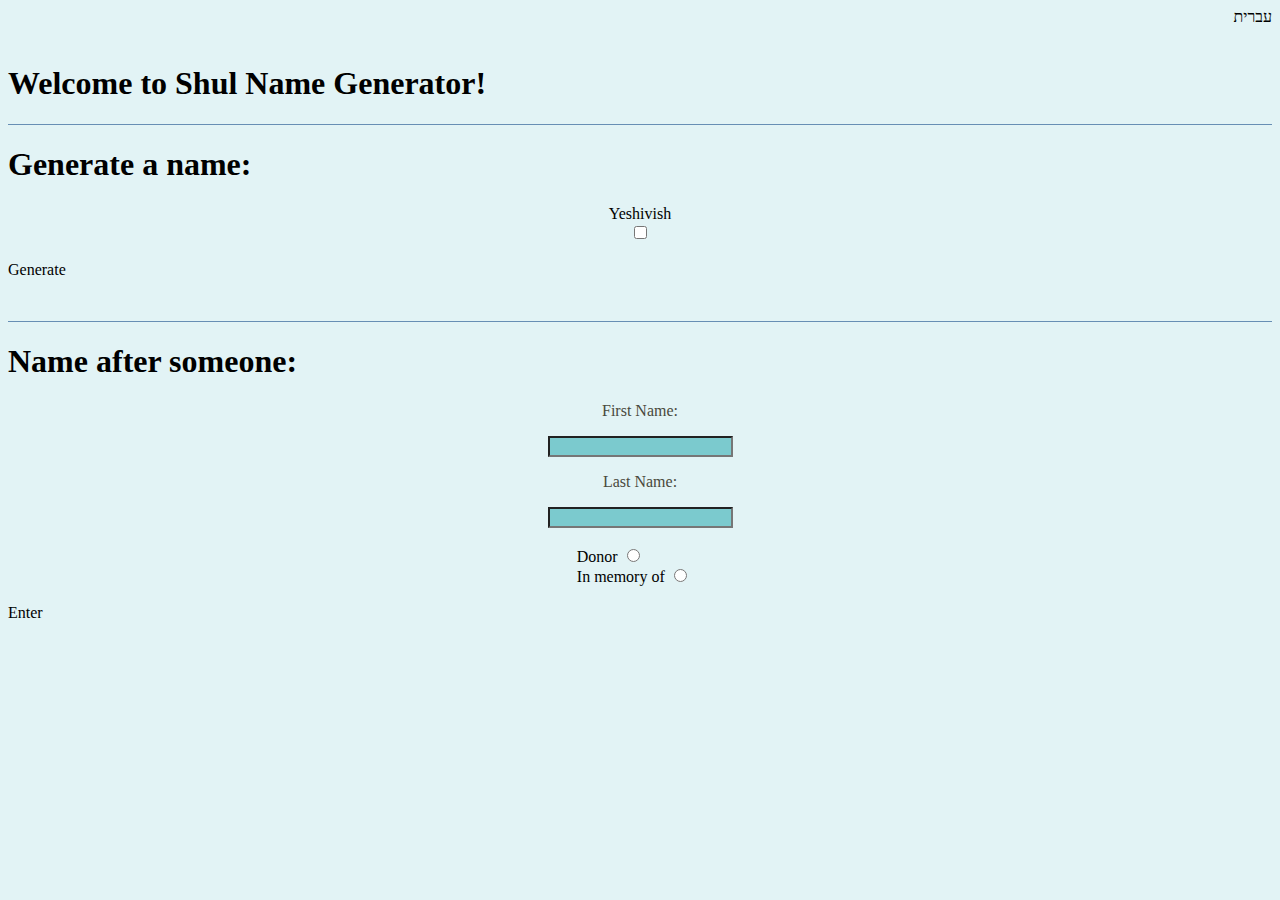
==== languages/eng.html @ 95158d9c "copy button" ====
<!doctype html>

<html>
    <head>
        <meta charset="utf-8">

        <title>Shul name generator</title>

        <!-- Load external CSS styles -->
        <link rel="stylesheet" href="../styles.css" type = "text/css">
        <script type = "text/javascript" src="../scripts/engscripts.js"></script>
        <meta name="viewport" content = "width = device-width, initial-scale=1">
    </head>

    <body style="background-color:#e2f3f5">
        <a onclick = "open_heb()" class="btn41-43 btn-41" style="float: right;height: 20px;">עברית</a>
        <br>
        <br>
        <h1>Welcome to Shul Name Generator!</h1>
        <hr style="background-color: #678eb4; height: 1px; border: 0;">
        <h1>Generate a name:</h1>
        <div style="text-align: center;">
            <div class="badge">Yeshivish</div>
            <label class="toggler-wrapper style-1">
              <input type="checkbox" id = "myCheck" onclick="checkbox()">
              <div class="toggler-slider">
                <div class="toggler-knob"></div>
              </div>
            </label>
        </div>
        <br>
        <a onclick = "generator1()"  class="btn41-43 btn-41">
        Generate
        </a>
        <p style = "text-align:center;color: #100b8c;"; id = "result"></p>
        <p style = "text-align:center;color: #49493c;" id = "memory"></p>
        <p style = "text-align:center;color: #100b8c;"; id = "donor"></p>
        <a onclick = "copy_text(result.innerHTML)"  class="btn41-43 btn-41" id = "copy_button" style = "visibility: hidden">
            copy shul name
        </a>
        <hr style="background-color: #678eb4; height: 1px; border: 0;">
        <h1>Name after someone:</h1>
        <p style="text-align:center;color:#49493c ;";>First Name:</p>
        <input type="text" lang = "he" id="f_name" value="" style="display:block;margin:0 auto;background-color:#7bcace;color:#100b8c">
        <p style="text-align:center;color: #49493c;">Last Name:</p>
        <input type="text" lang = "he" id="l_name" value="" style="display:block;margin:0 auto;background-color:#7bcace;color:#100b8c">
        <br>
        <div class="checkboxes" style = "margin-left: 45%;">
            <label class="container">Donor
                <input type="radio" name = "radio" value="unchecked" id = "isdonor" style="border-radius:25px">
                <span class="checkmark"></span>
            </label>
        </div>
        <div class="checkboxes" style = "margin-left: 45%;">
            <label class="container">In memory of
                <input type="radio" value="unchecked" name="radio" id = "isdead">
                <span class="checkmark"></span>
            </label>
        </div>
        <br>
        <a onclick = "two_things()"  class="btn41-43 btn-41">
        Enter
        </a>
        <!-- Load external JavaScript -->
        <script src="../scripts/engscripts.js"></script>
        
    </body>

</html>
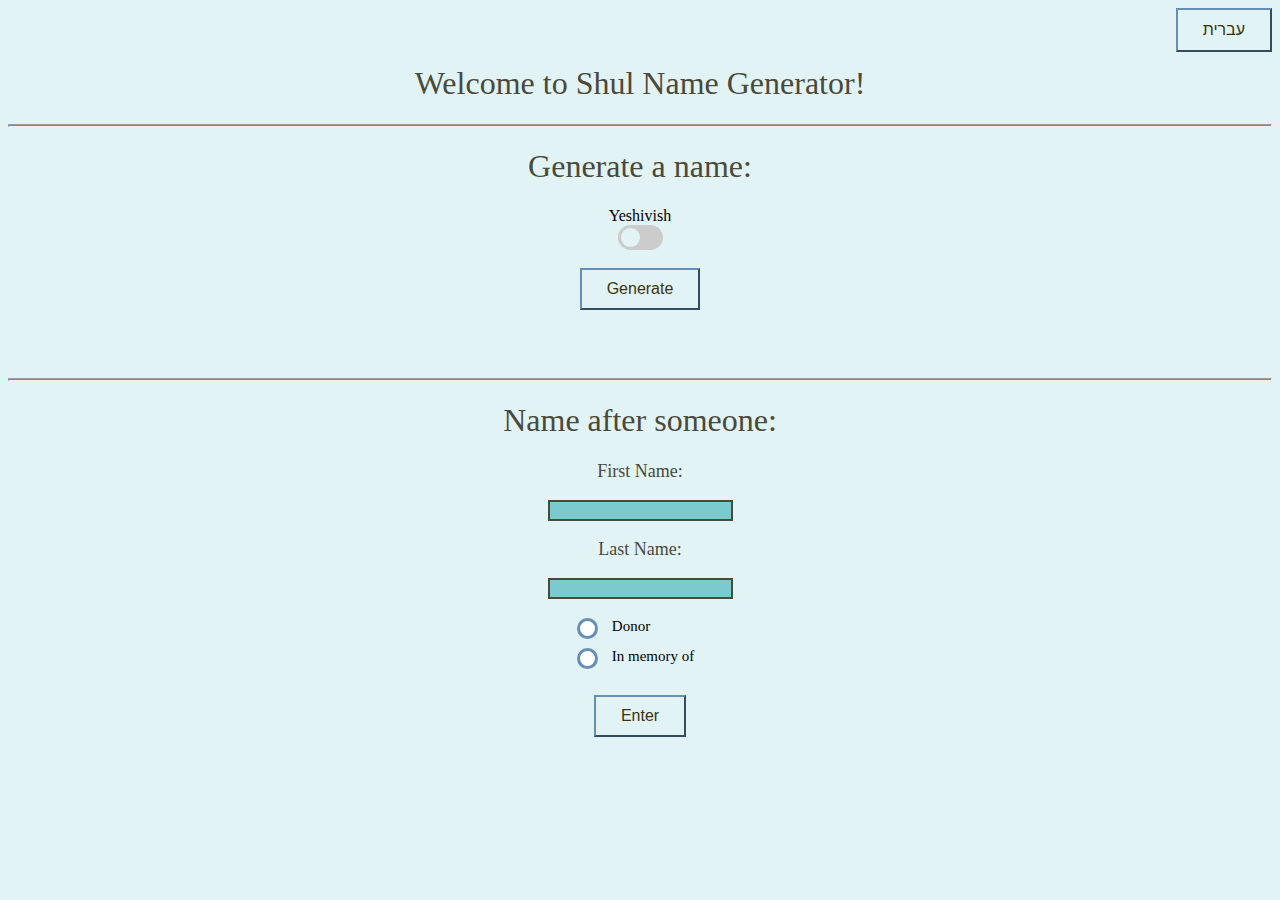
==== commit b49e7780: "required fields" ====
--- a/languages/eng.html
+++ b/languages/eng.html
@@ -5,7 +5,7 @@
         <meta charset="utf-8">
 
         <title>Shul name generator</title>
-
+        <link rel="icon" type="image/x-icon" href="../images/favicon.ico">
         <!-- Load external CSS styles -->
         <link rel="stylesheet" href="../styles.css" type = "text/css">
         <script type = "text/javascript" src="../scripts/engscripts.js"></script>
@@ -13,11 +13,11 @@
     </head>
 
     <body style="background-color:#e2f3f5">
-        <a onclick = "open_heb()" class="btn41-43 btn-41" style="float: right;height: 20px;">עברית</a>
+        <a onclick = "open_heb()" class="btn41-43 btn-41" id = "heb_button">עברית</a>
         <br>
         <br>
         <h1>Welcome to Shul Name Generator!</h1>
-        <hr style="background-color: #678eb4; height: 1px; border: 0;">
+        <hr>
         <h1>Generate a name:</h1>
         <div style="text-align: center;">
             <div class="badge">Yeshivish</div>
@@ -35,32 +35,34 @@
         <p style = "text-align:center;color: #100b8c;"; id = "result"></p>
         <p style = "text-align:center;color: #49493c;" id = "memory"></p>
         <p style = "text-align:center;color: #100b8c;"; id = "donor"></p>
-        <a onclick = "copy_text(result.innerHTML)"  class="btn41-43 btn-41" id = "copy_button" style = "visibility: hidden">
+        <a onclick = "copy_text(result.innerHTML)"  class="btn41-43 btn-41 begins_hidden" id = "copy_button">
             copy shul name
         </a>
-        <hr style="background-color: #678eb4; height: 1px; border: 0;">
+        <hr>
         <h1>Name after someone:</h1>
         <p style="text-align:center;color:#49493c ;";>First Name:</p>
-        <input type="text" lang = "he" id="f_name" value="" style="display:block;margin:0 auto;background-color:#7bcace;color:#100b8c">
+        <input type="text" lang = "he" id="f_name" value="" class = "text_input" onblur = "check_field('f_name')" onfocus="reset_field('f_name')">
         <p style="text-align:center;color: #49493c;">Last Name:</p>
-        <input type="text" lang = "he" id="l_name" value="" style="display:block;margin:0 auto;background-color:#7bcace;color:#100b8c">
+        <input type="text" lang = "he" id="l_name" value="" class = "text_input" onblur = "check_field('l_name')" onfocus="reset_field('l_name')">
         <br>
-        <div class="checkboxes" style = "margin-left: 45%;">
+        <div class="checkboxes">
             <label class="container">Donor
-                <input type="radio" name = "radio" value="unchecked" id = "isdonor" style="border-radius:25px">
-                <span class="checkmark"></span>
+                <input type="radio" name = "radio" value="unchecked" id = "isdonor" style="border-radius:25px" onchange="set_buttons()">
+                <span class="checkmark" id = "border_button1"></span>
             </label>
         </div>
-        <div class="checkboxes" style = "margin-left: 45%;">
+        <div class="checkboxes">
             <label class="container">In memory of
-                <input type="radio" value="unchecked" name="radio" id = "isdead">
-                <span class="checkmark"></span>
+                <input type="radio" value="unchecked" name="radio" id = "isdead" onchange="set_buttons()">
+                <span class="checkmark" id = "border_button2"></span>
             </label>
         </div>
         <br>
         <a onclick = "two_things()"  class="btn41-43 btn-41">
         Enter
         </a>
+        <input type = "number" id = "text_checkf" value = "0" hidden>
+        <input type = "number" id = "text_checkl" value = "0" hidden>
         <!-- Load external JavaScript -->
         <script src="../scripts/engscripts.js"></script>
         
--- a/styles.css
+++ b/styles.css
@@ -0,0 +1,264 @@
+/* Place your CSS styles in this file */
+h1, h3{
+    text-align: center;
+    font-family: 'Times New Roman', Times, serif;
+    font-weight: normal;
+    color: #49493c;
+}
+
+
+p {
+    text-align: center;
+    font-family: 'Times New Roman', Times, serif;
+    font-weight: normal;
+    color: #100b8c;
+    font-size: large;
+}
+
+
+hr{
+  background-color: #678eb4;
+  height: 1px; 
+}
+
+.begins_hidden{
+  visibility: hidden;
+}
+
+
+.btn41-43 {
+  align-content: center;
+  padding: 10px 25px;
+  font-family: "Roboto", sans-serif;
+  font-weight: 500;
+  background: transparent;
+  outline: none !important;
+  cursor: pointer;
+  transition: all 0.3s ease;
+  position: relative;
+  display: block;
+  margin-left: auto;
+  margin-right: auto;
+  width: fit-content;
+}
+
+.btn-41 {
+  border: 2px solid #678eb4;
+  border-style: outset;
+  z-index: 1;
+  color: #3a320e;
+}
+
+.btn-41:after {
+  position: absolute;
+  content: "";
+  width: 0;
+  height: 100%;
+  top: 0;
+  left: 0;
+  direction: rtl;
+  z-index: -1;
+  background: #7bcace;
+  transition: all 0.3s ease;
+}
+
+
+.btn-41:hover:after {
+  left: auto;
+  right: 0;
+  width: 100%;
+}
+
+.btn-41:active {
+  top: 2px;
+  border-style: inset;
+}
+
+
+.toggler-wrapper {
+  align-content: center;  
+  display: block;
+  width: 45px;
+  height: 25px;
+  cursor: pointer;
+  align-content: center;  
+  position: relative;
+  margin-left: auto;
+  margin-right: auto;
+}
+
+.toggler-wrapper input[type="checkbox"] {
+  display: none;
+}
+
+.toggler-wrapper input[type="checkbox"]:checked+.toggler-slider {
+  background-color: #7bcace;
+}
+
+.toggler-wrapper .toggler-slider {
+  background-color: #ccc;
+  position: absolute;
+  border-radius: 100px;
+  top: 0;
+  left: 0;
+  width: 100%;
+  height: 100%;
+  -webkit-transition: all 300ms ease;
+  transition: all 300ms ease;
+}
+
+.toggler-wrapper .toggler-knob {
+  position: absolute;
+  -webkit-transition: all 300ms ease;
+  transition: all 300ms ease;
+}
+
+
+.toggler-wrapper.style-1 input[type="checkbox"]:checked+.toggler-slider .toggler-knob {
+  left: calc(100% - 19px - 3px);
+}
+
+.toggler-wrapper.style-1 .toggler-knob {
+  width: calc(25px - 6px);
+  height: calc(25px - 6px);
+  border-radius: 50%;
+  left: 3px;
+  top: 3px;
+  background-color: #e2f3f5;
+}
+
+
+.container {
+    display: block;
+    position: relative;
+    padding-left: 35px;
+    margin-bottom: 12px;
+    cursor: pointer;
+    font-size: 15px;
+    -webkit-user-select: none;
+    -moz-user-select: none;
+    -ms-user-select: none;
+    user-select: none;
+  }
+  
+  /* Hide the browser's default radio button */
+  .container input {
+    position: absolute;
+    opacity: 0;
+    cursor: pointer;
+  }
+  
+  /* Create a custom radio button */
+  .checkmark {
+    position: absolute;
+    top: 0;
+    left: 0;
+    height: 15px;
+    width: 15px;
+    background-color: rgb(255, 255, 255);
+    border-radius: 50%;
+    border: solid #678eb4;
+    outline: black;
+  }
+  
+  /* On mouse-over, add a grey background color */
+  .container:hover input ~ .checkmark {
+    background-color: #ccc;
+  }
+  
+  /* When the radio button is checked, add a blue background */
+  .container input:checked ~ .checkmark {
+    background-color: #7bcace;
+  }
+  
+  /* Create the indicator (the dot/circle - hidden when not checked) */
+  .checkmark:after {
+    content: "";
+    position: absolute;
+    display: none;
+  }
+  
+  /* Show the indicator (dot/circle) when checked */
+  .container input:checked ~ .checkmark:after {
+    display: block;
+  }
+
+
+  /* Style the indicator (dot/circle) */
+.container .checkmark:after {
+    top: 3.5px;
+   left: 3.5px;
+   width: 8px;
+   height: 8px;
+   border-radius: 50%;
+   background: #e2f3f5;
+}
+  
+
+.radio_button{
+    top: 0;
+    left: 0;
+    height: 15px;
+    width: 15px;
+    border: 1px solid black;
+    border-radius: 30px;
+    padding: 3px 3px 0 3px;
+    background: #fffdfd00;
+}
+
+
+.checkboxes label {
+    display: inline-block;
+    padding-right: 10px;
+    white-space: nowrap;
+  }
+  .checkboxes input {
+    vertical-align: middle;
+  }
+  .checkboxes label span {
+    vertical-align: middle;
+  }
+  .checkboxes{
+    margin-left:45%;
+  }
+
+
+
+
+
+#eng_button{
+  float: left;
+  height: 20px;
+}
+
+#heb_button{
+  float: right;
+  height: 20px;
+}
+
+.text_input{
+  border-color: #49493c;
+  border-style: solid;
+  display:block;
+  margin: auto;
+  background-color:#7bcace;
+  color:#100b8c;
+}
+
+
+.copy_button_after{
+  align-content: center;
+  padding: 10px 25px;
+  font-family: "Roboto", sans-serif;
+  font-weight: 500;
+  background-color: #7bcace;
+  outline: none !important;
+  position: relative;
+  display: block;
+  margin-left: auto;
+  margin-right: auto;
+  width: fit-content;
+  border: 2px solid #678eb4;
+  z-index: 1;
+  color: #3a320e;
+}